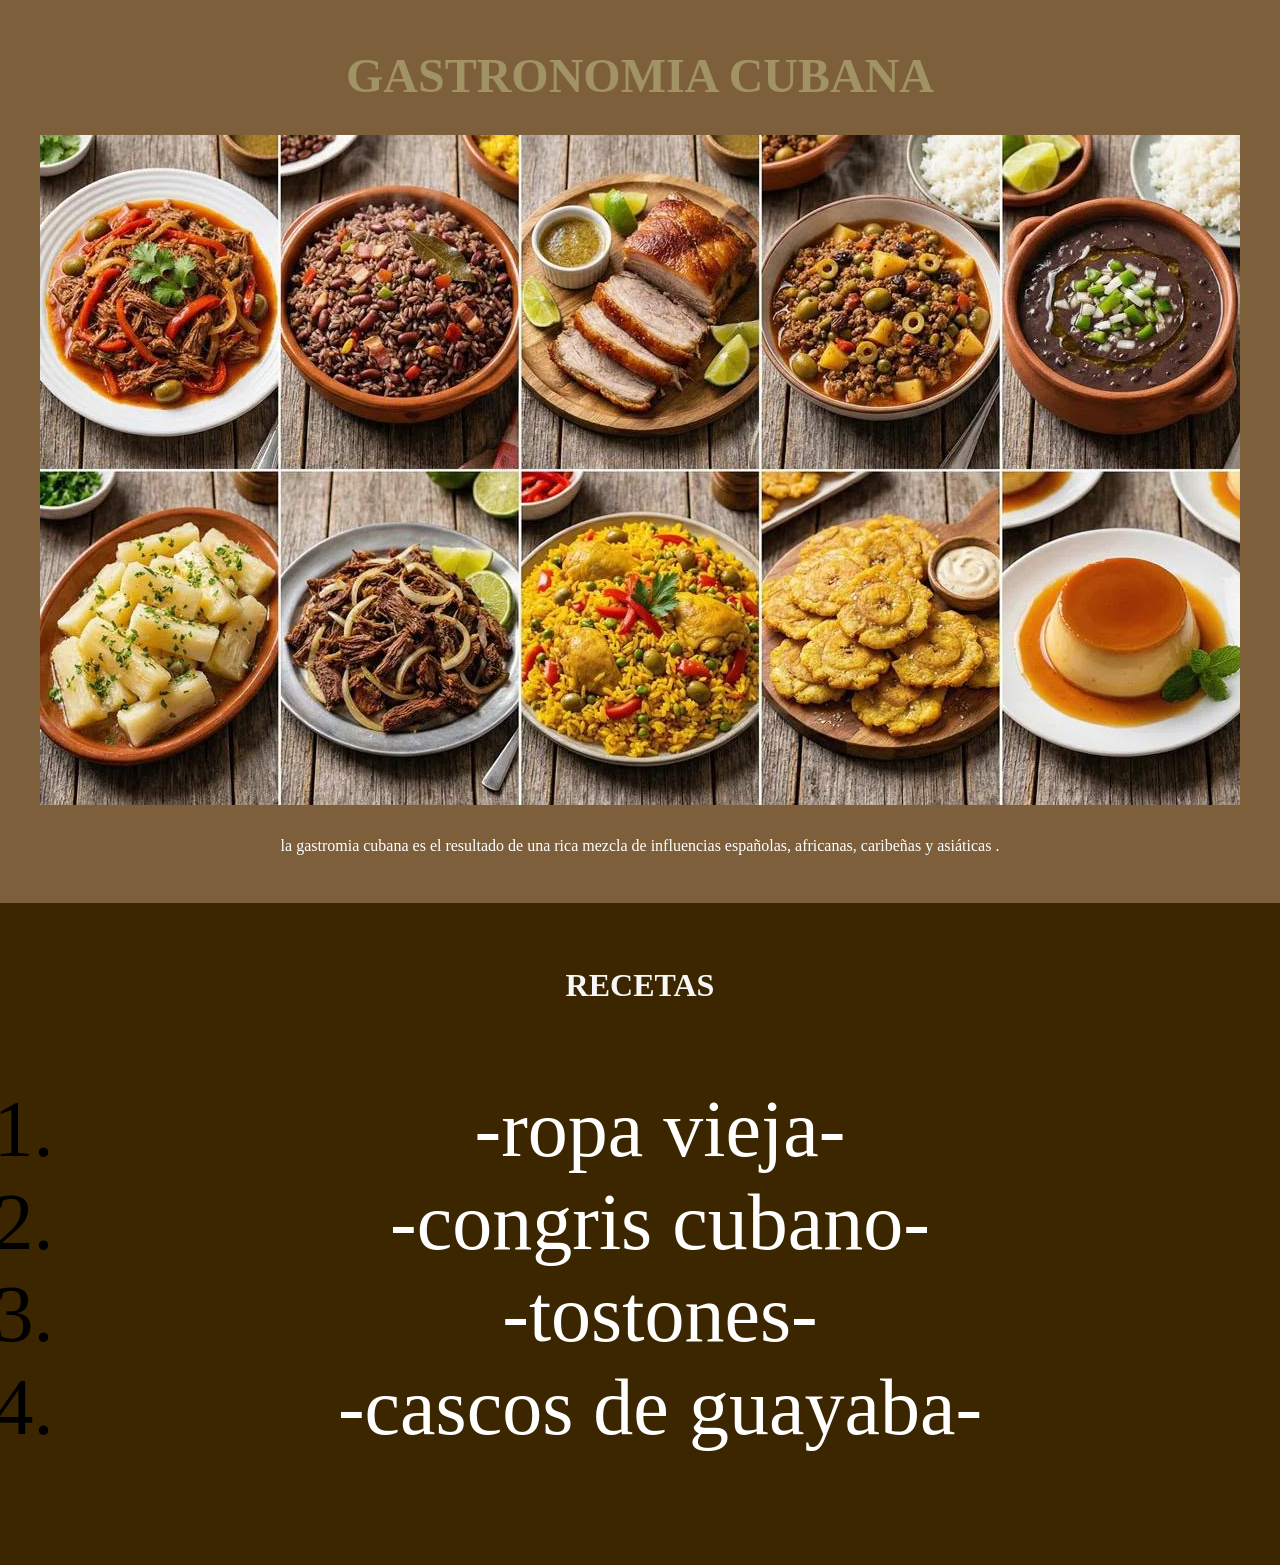
==== index/index.html @ 4cddaad6 "Actualizar estructura del proyecto" ====
<!DOCTYPE html>
<html lang="es">
<head>
    <meta charset="UTF-8">
    <meta name="viewport" content="width=device-width, initial-scale=1.0">
    <title>1er proyecto </title>
    <link rel="stylesheet" href="style.css">
</head>
<body>
    <header>
        <div class="container">
        <h1>GASTRONOMIA CUBANA</h1>
        <img src="../assets/img/WhatsApp Image 2026-09-21 at 9.40.19 PM.jpeg" alt="Imagen de gastronomía cubana   " class="food-image">       
      
        <p>la gastromia cubana es el resultado de una rica mezcla de influencias españolas, africanas, caribeñas y asiáticas  .</p>
    </header>
    <main>
         <h2>RECETAS</h2>
         <nav>
            <ol>
                <li><a href="../pages/ropa vieja/ropa-vieja.html">-ropa vieja-</a></li>
                <li><a href="../pages/congris/congris.html">-congris cubano-</a></li>
                <li><a href="../pages/tostone/tostone.html">-tostones-</a></li>
                <li><a href="../pages/cascos de guayaba/guayaba.html">-cascos de guayaba-</a></li>
            </ol>
        </nav>
    </main>
</div>
</body>
</html>
---- index/style.css ----
body {
    font-family: 'Lora';
    background-color: #3b2600;
    margin: 0;
    padding: 0;
}
header {
    background-color: #7d603b;
    padding: 1rem;
}
nav ul {
    list-style-type: none;
    margin: 0;
    padding: 0;
    display: flex;
    justify-content: center;
}
nav li {
    margin: 0.1rem;
}
nav a {
    color: #ffffff;
    text-decoration: none;  
}
h1 {
    color: #a19364;
    font-family: merriweather, serif;
    text-align: center;
    margin-top: 2rem;
    font-size: 3rem;

}
p {
    color: #ffffff;
    text-align: center;
    margin: 2rem;
}
img.food-image {
    display: block;
    margin: 0 auto;
    max-width: 100%;
    height: auto;
}

h2 {
    color: hsl(0, 8%, 97%);
    text-align: center;
    margin-top: 2rem;
    font-size: 2rem;
}
main {
    padding: 2rem;
text-align: center;
font-size: 5rem;

}
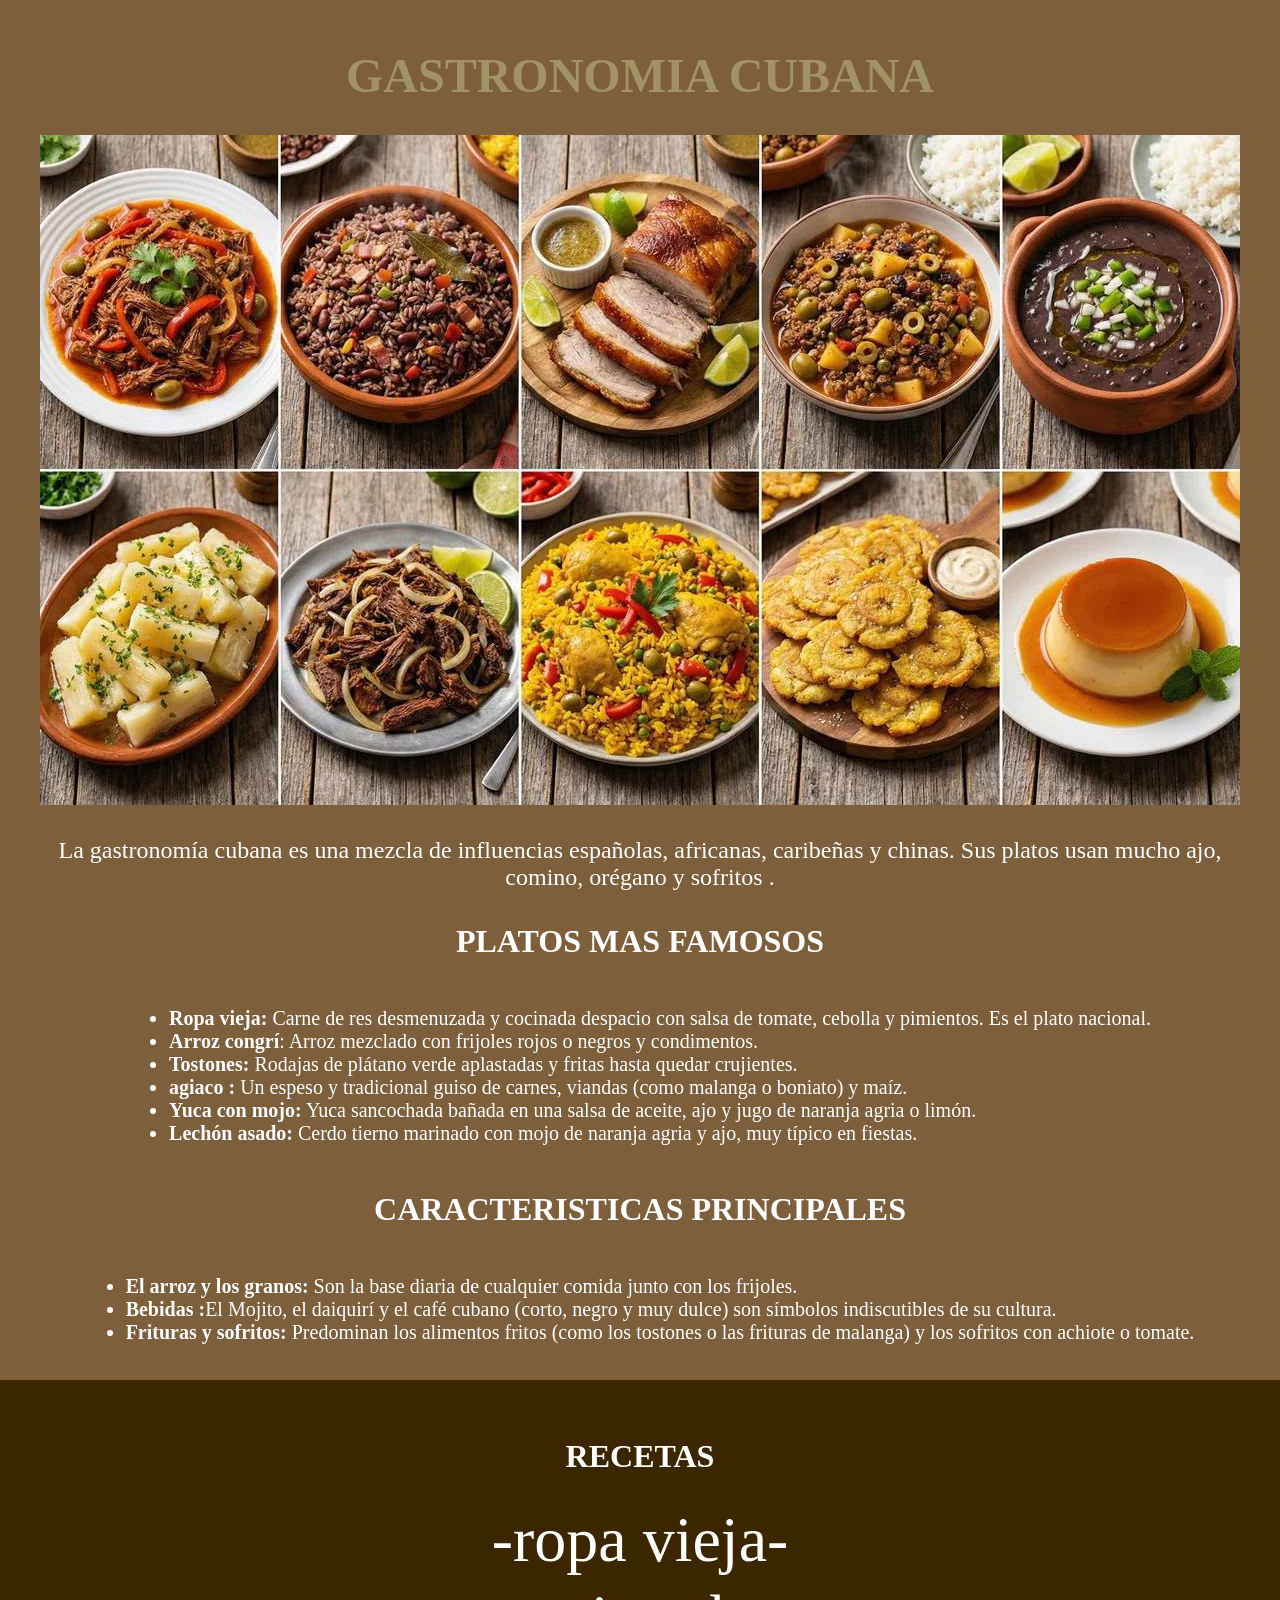
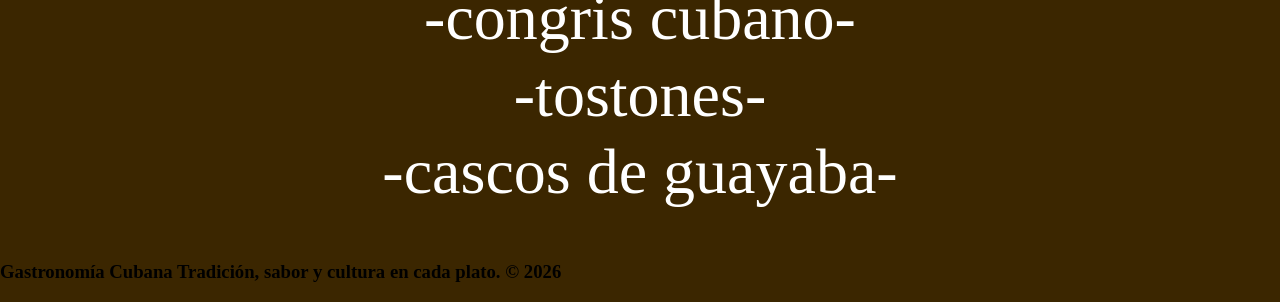
==== commit b6677d77: "Actualizar proyecto de gastronomia cubana" ====
--- a/index/index.html
+++ b/index/index.html
@@ -7,14 +7,40 @@
     <link rel="stylesheet" href="style.css">
 </head>
 <body>
+    
+
     <header>
         <div class="container">
-        <h1>GASTRONOMIA CUBANA</h1>
-        <img src="../assets/img/WhatsApp Image 2026-09-21 at 9.40.19 PM.jpeg" alt="Imagen de gastronomía cubana   " class="food-image">       
-      
-        <p>la gastromia cubana es el resultado de una rica mezcla de influencias españolas, africanas, caribeñas y asiáticas  .</p>
+          <h1>GASTRONOMIA CUBANA</h1>
+          <img src="../assets/img/WhatsApp Image 2026-09-21 at 9.40.19 PM.jpeg" alt="Imagen de gastronomía cubana   " class="food-image">       
+        
+          <p>La gastronomía cubana es una mezcla de influencias españolas, africanas, caribeñas y chinas. Sus platos usan mucho ajo, comino, orégano y sofritos  .</p>
+          <h2>PLATOS MAS FAMOSOS</h2>
+        </div>
+
+          <div class="bloque">
+          
+          <ul class="platos" >
+            <li> <strong>Ropa vieja:</strong> Carne de res desmenuzada y cocinada despacio con salsa de tomate, cebolla y pimientos. Es el plato nacional.</li>
+            <li><strong>Arroz congrí</strong>: Arroz mezclado con frijoles rojos o negros y condimentos.</li>
+            <li><strong>Tostones:</strong> Rodajas de plátano verde aplastadas y fritas hasta quedar crujientes.</li>
+            <li><strong>agiaco :</strong> Un espeso y tradicional guiso de carnes, viandas (como malanga o boniato) y maíz.</li>
+            <li><strong>Yuca con mojo:</strong> Yuca sancochada bañada en una salsa de aceite, ajo y jugo de naranja agria o limón.</li>
+            <li><strong>Lechón asado:</strong> Cerdo tierno marinado con mojo de naranja agria y ajo, muy típico en fiestas.</li>
+          </ul>
+        </div>
+        <h2>CARACTERISTICAS PRINCIPALES</h2>
+        <div class="bloque">
+            
+          <ul class="platos" >
+            <li><strong>El arroz y los granos:</strong> Son la base diaria de cualquier comida junto con los frijoles.</li>
+            <li> <strong>Bebidas :</strong>El Mojito, el daiquirí y el café cubano (corto, negro y muy dulce) son símbolos indiscutibles de su cultura.</li>
+            <li><strong>Frituras y sofritos:</strong> Predominan los alimentos fritos (como los tostones o las frituras de malanga) y los sofritos con achiote o tomate.</li>
+          </ul>
+        </div>
+
     </header>
-    <main>
+    <main class="recetas">
          <h2>RECETAS</h2>
          <nav>
             <ol>
@@ -24,7 +50,14 @@
                 <li><a href="../pages/cascos de guayaba/guayaba.html">-cascos de guayaba-</a></li>
             </ol>
         </nav>
+
     </main>
-</div>
+<footer>
+<h3>Gastronomía Cubana 
+
+Tradición, sabor y cultura en cada plato.
+
+© 2026 </h3>
+</footer>
 </body>
 </html>
--- a/index/style.css
+++ b/index/style.css
@@ -8,12 +8,29 @@
     background-color: #7d603b;
     padding: 1rem;
 }
-nav ul {
-    list-style-type: none;
+.platos {
+    color: white;
+    font-size: 20px;
+}
+
+.bloque {
+    display: flex;
+    justify-content: center;
+    gap: 30px;
+
+
+}
+nav ol {
+    list-style: none;
     margin: 0;
     padding: 0;
     display: flex;
-    justify-content: center;
+    flex-direction: column;
+    align-items: center;
+}
+nav {
+        font-size: 4rem;
+        text-align: center;
 }
 nav li {
     margin: 0.1rem;
@@ -21,6 +38,7 @@
 nav a {
     color: #ffffff;
     text-decoration: none;  
+
 }
 h1 {
     color: #a19364;
@@ -28,12 +46,23 @@
     text-align: center;
     margin-top: 2rem;
     font-size: 3rem;
+}
 
+main {
+    padding: 2rem;
+    text-align: center;
+}
+h2 {
+    color: #ffffff;
+    font-size: 2rem;
+    text-align: center;
 }
 p {
     color: #ffffff;
     text-align: center;
     margin: 2rem;
+    
+    font-size: 1.50rem;
 }
 img.food-image {
     display: block;
@@ -42,18 +71,4 @@
     height: auto;
 }
 
-h2 {
-    color: hsl(0, 8%, 97%);
-    text-align: center;
-    margin-top: 2rem;
-    font-size: 2rem;
-}
-main {
-    padding: 2rem;
-text-align: center;
-font-size: 5rem;
 
-}
-
-
-
